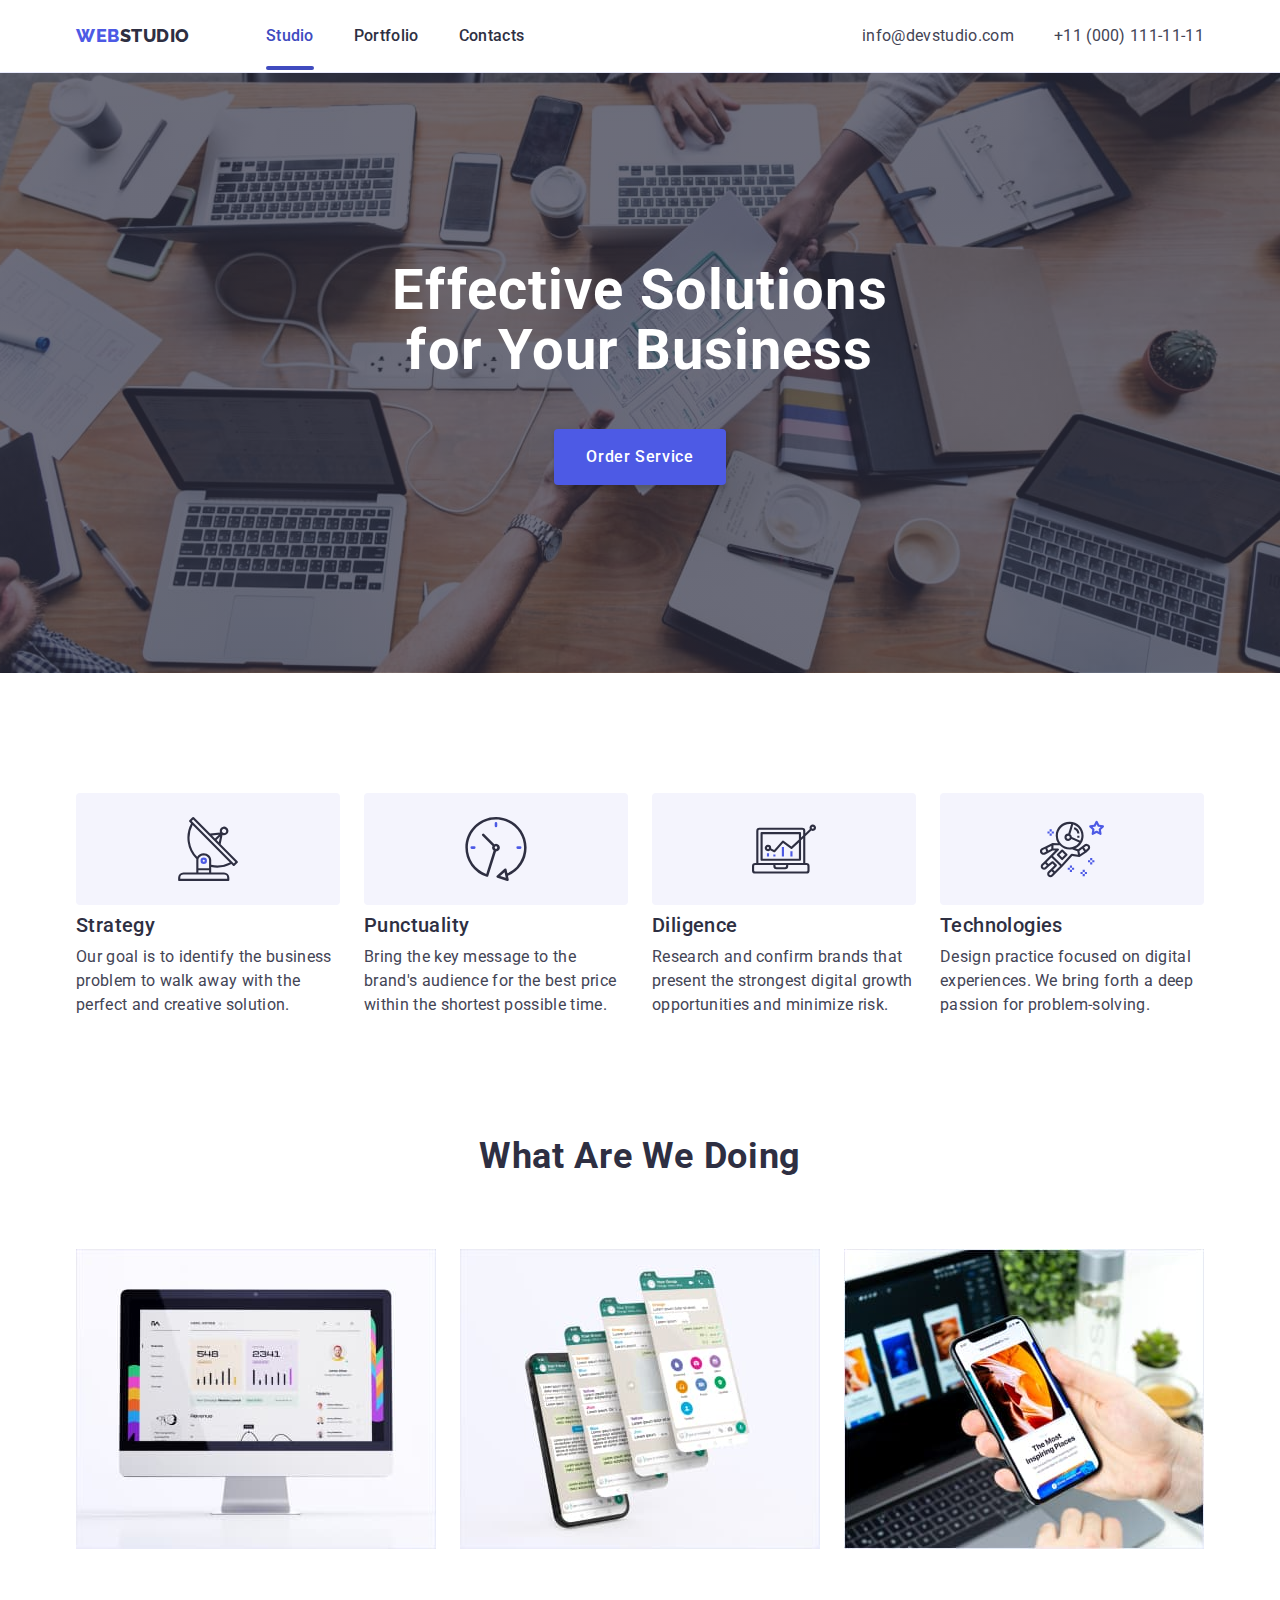
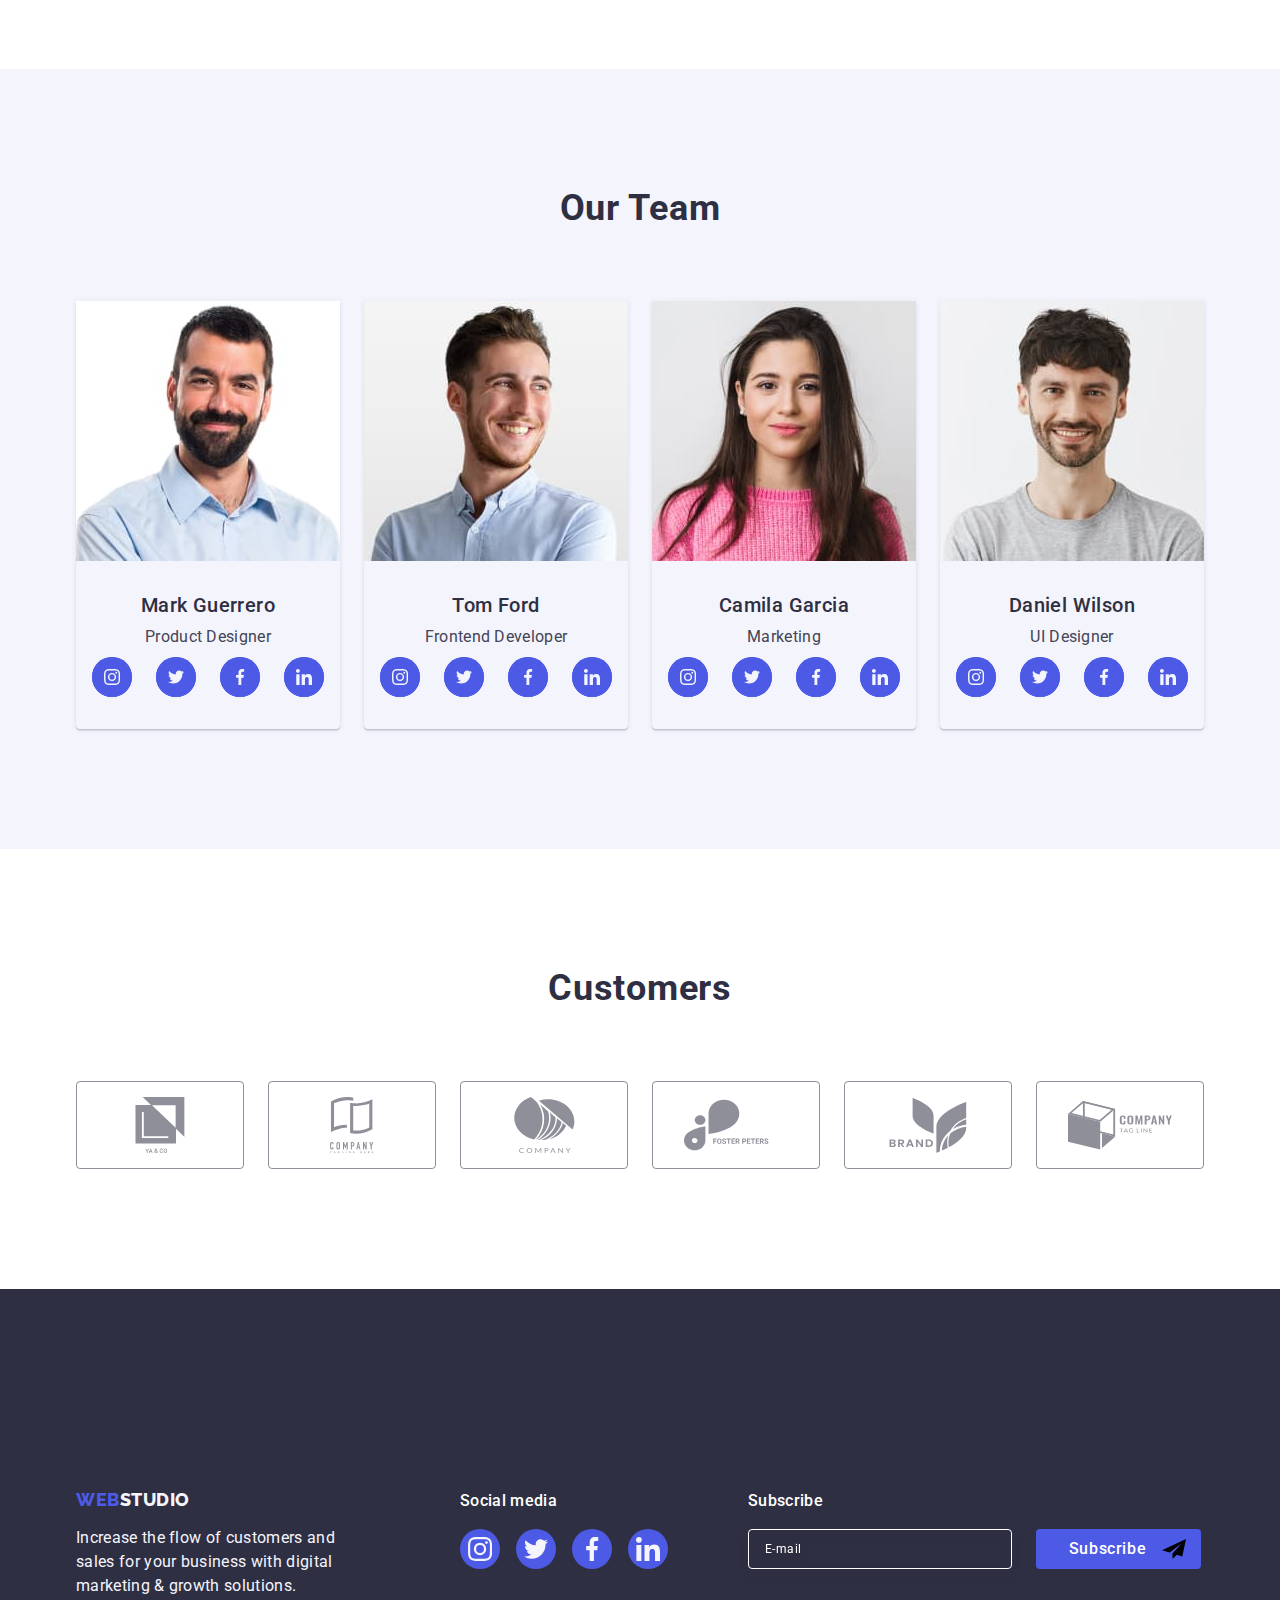
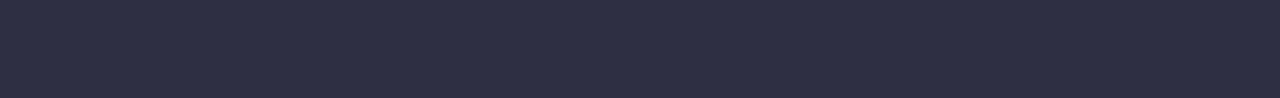
==== index.html @ 318142fa "Initial commit" ====
<!DOCTYPE html>
<html lang="en">
  <head>
    <meta charset="UTF-8" />
    <meta http-equiv="X-UA-Compatible" content="IE=edge" />
    <meta name="viewport" content="width=device-width, initial-scale=1.0" />
    <title>Webstudio</title>

    <link rel="preconnect" href="https://fonts.googleapis.com">
    <link rel="preconnect" href="https://fonts.gstatic.com" crossorigin>
    <link href="https://fonts.googleapis.com/css2?family=Raleway:wght@800&family=Roboto:wght@400;500;700;900&display=swap" rel="stylesheet">
    
    <link rel="stylesheet" href="https://cdnjs.cloudflare.com/ajax/libs/modern-normalize/2.0.0/modern-normalize.min.css">

    <link rel="stylesheet" href="./css/styles.css">
  </head>
  <body>

    <!-- header -->
    <header  class="hedear-border">
      <div class="container header-nav">

        <nav class="nav-nav" >
        <a href="./index.html" class="logo link">Web<span class="logo-blak">Studio</span></a>
        <ul class="list nav-item">
          <li class="item "><a href="./index.html" class="link-link item-after link">Studio</a></li>
          <li class="item "><a href="./portfolio.html" class="link-link  link">Portfolio</a></li>
          <li class="item "><a href="" class="link-link  link">Contacts</a></li>
        </ul>
      </nav>
   

      <address class="address ">
        <ul class="list address-item">
          <li class="item"><a href="mailto:info@devstudio.com" class="address  link">info@devstudio.com</a></li>
          <li class="item"><a href="tel:+110001111111" class="address link">+11 (000) 111-11-11</a></li>
        </ul>
      </address>

     </div>
    </header>
    <!-- main -->
    <main>

      <!-- section1 -->
      
      <section class="hero section-hero">
        <div class="container">
        <h1 class="header">Effective Solutions for Your Business</h1>

        <button type="button" class="button pointer " data-modal-open >Order Service</button>
      </div >
    </section>
      

      <!-- section2 Our operating principles -->
      
      <section class="section-principles">
        <div class="container">
       
          <h2 class="header-two" hidden>Our operating principles</h2>
        <ul class="list principles">
          <li class="item-principiles">
              <div class="principles-icon-back list principles-flex">
                <svg  width="64" height="64">
                  <use  href="./images/icons.svg#icon-antenna-1" >
                  </use>
                 </svg>
               </div>
            <h3 class="header-three header-principelis">Strategy</h3>
            <p class="text">
              Our goal is to identify the business problem to walk away with the
              perfect and creative solution.
            </p>
          </li>

          <li class="item-principiles">
            <div class="principles-icon-back list principles-flex">
              <svg  width="64" height="64">
               <use href="./images/icons.svg#icon-clock-1" >
               </use>
              </svg>
            </div>
            <h3 class="header-three header-principelis">Punctuality</h3>
            <p class="text">
              Bring the key message to the brand's audience for the best price
              within the shortest possible time.
            </p>
          </li>

          <li class="item-principiles">
            <div class="principles-icon-back list principles-flex">
              <svg  width="64" height="64">
               <use href="./images/icons.svg#icon-diagram-1" >
               </use>
              </svg>
            </div>
            <h3 class="header-three header-principelis">Diligence</h3>
            <p class="text">
              Research and confirm brands that present the strongest digital
              growth opportunities and minimize risk.
            </p>
          </li>

          <li class="item-principiles">
            <div class="principles-icon-back list principles-flex">
              <svg  width="64" height="64">
               <use href="./images/icons.svg#icon-astronaut-1" >
               </use>
              </svg>
            </div>
            <h3 class="header-three header-principelis">Technologies</h3>
            <p class="text">
              Design practice focused on digital experiences. We bring forth a
              deep passion for problem-solving.
            </p>
          </li>
        </ul> 

      </div>
      </section>

      <!-- section 3 What are we doing -->
      <section class="section-what">
      <div class="container">
        <h2 class="header-twoo header-twoo-text">What are we doing</h2>
        <ul class="list what">
          <li class="what-li">
            <img src="./images/monitor_1.jpg" alt="monitor" width="360" />
          </li>
          <li class="what-li">
            <img src="./images/pages_1.jpg" alt="phone pages" width="360" />
          </li>
          <li class="what-li">
            <img src="./images/picture_1.jpg" alt="picture on the phone" width="360" />
          </li>
        </ul>
        </div>
      </section>

      <!-- section 4 Our Team -->
      <section class="section-team">
      <div class="container">
      
        <h2 class="header-twoo header-twoo-text">Our Team</h2>
        <ul class="list team-team">
          <li class="team">
            <img src="./images/Mark_1.jpg" alt="Mark Guerrero" width="264" />

            <div class="section-four">
            <h3 class="header-three text-team-li">Mark Guerrero</h3>
            <p class="text text-team">Product Designer</p>

            <ul class="list team-flex">
              <li class="style">
                <a href="" class="team-icon-back">
                  <svg class="icon-fill" width="16" height="16">
                    <use href="./images/icons.svg#icon-instagram" >
                    </use>
                  </svg>
                </a>
              </li>
              <li class="style">
                <a href="" class="team-icon-back">
                  <svg class="icon-fill" width="16" height="16">
                    <use href="./images/icons.svg#icon-twitter" >
                    </use>
                  </svg>
                </a>
              </li>
              <li class="style">
                <a href="" class="team-icon-back">
                  <svg class="icon-fill" width="16" height="16">
                    <use href="./images/icons.svg#icon-facebook" >
                    </use>
                  </svg>
                </a>
              </li>
              <li class="style">
                <a href="" class="team-icon-back" >
                  <svg class="icon-fill" width="16" height="16">
                    <use href="./images/icons.svg#icon-linkedin" >
                    </use>
                  </svg>
                </a>
              </li>
            </ul>
            </div>
          </li>

          <li class="team">
            <img src="./images/Tom_1.jpg" alt="Tom Ford" width="264" />

           <div class="section-four">
            <h3 class="header-three text-team-li">Tom Ford</h3>
            <p class="text text-team">Frontend Developer</p>

            <ul class="list team-flex">
              <li class="style">
                <a href="" class="team-icon-back">
                  <svg class="icon-fill" width="16" height="16">
                    <use href="./images/icons.svg#icon-instagram" >
                    </use>
                  </svg>
                </a>
              </li>
              <li class="style">
                <a href="" class="team-icon-back">
                  <svg class="icon-fill" width="16" height="16">
                    <use href="./images/icons.svg#icon-twitter" >
                    </use>
                  </svg>
                </a>
              </li>
              <li class="style">
                <a href="" class="team-icon-back">
                  <svg class="icon-fill" width="16" height="16">
                    <use href="./images/icons.svg#icon-facebook" >
                    </use>
                  </svg>
                </a>
              </li>
              <li class="style">
                <a href="" class="team-icon-back">
                  <svg class="icon-fill" width="16" height="16">
                    <use href="./images/icons.svg#icon-linkedin" >
                    </use>
                  </svg>
                </a>
              </li>
            </ul>
            </div>
          </li>

          <li class="team">
            <img src="./images/Camila_1.jpg" alt="Camila Garcia" width="264" />

            <div class="section-four">
            <h3 class="header-three text-team-li">Camila Garcia</h3>
            <p class="text text-team">Marketing</p>
        
            <ul class="list team-flex">
              <li class="style">
                <a href="" class="team-icon-back">
                  <svg class="icon-fill" width="16" height="16">
                    <use href="./images/icons.svg#icon-instagram" >
                    </use>
                  </svg>
                </a>
              </li>
              <li class="style">
                <a href="" class="team-icon-back">
                  <svg class="icon-fill" width="16" height="16">
                    <use href="./images/icons.svg#icon-twitter" >
                    </use>
                  </svg>
                </a>
              </li>
              <li class="style">
                <a href="" class="team-icon-back">
                  <svg class="icon-fill" width="16" height="16">
                    <use href="./images/icons.svg#icon-facebook" >
                    </use>
                  </svg>
                </a>
              </li>
              <li class="style">
                <a href="" class="team-icon-back">
                  <svg class="icon-fill" width="16" height="16">
                    <use href="./images/icons.svg#icon-linkedin" >
                    </use>
                  </svg>
                </a>
              </li>
            </ul>
          </div>
          </li>

          <li class="team">
            <img src="./images/Daniel_1.jpg" alt="Daniel Wilson" width="264" />

            <div class="section-four">
            <h3 class="header-three text-team-li">Daniel Wilson</h3>
            <p class="text text-team">UI Designer</p>

            <ul class="list team-flex">
              <li class="style">
                <a href="" class="team-icon-back">
                  <svg class="icon-fill" width="16" height="16">
                    <use href="./images/icons.svg#icon-instagram" >
                    </use>
                  </svg>
                </a>
              </li>
              <li class="style">
                <a href="" class="team-icon-back">
                  <svg class="icon-fill" width="16" height="16">
                    <use href="./images/icons.svg#icon-twitter" >
                    </use>
                  </svg>
                </a>
              </li>
              <li class="style">
                <a href="" class="team-icon-back">
                  <svg class="icon-fill" width="16" height="16">
                    <use href="./images/icons.svg#icon-facebook" >
                    </use>
                  </svg>
                </a>
              </li>
              <li class="style">
                <a href="" class="team-icon-back">
                  <svg class="icon-fill" width="16" height="16">
                    <use href="./images/icons.svg#icon-linkedin" >
                    </use>
                  </svg>
                </a>
              </li>
            </ul>
          </div>
        </li>
      </ul>
      </div>
    </section>
    
    
    <!-- section 5 -->
    
    <section class="section-customer">
      <div class="container">
        <h2 class="text-customer">Customers</h2>
        <ul class="list customer-flex">
          <li class="customer-icon">
            <a href="" class="customer-flex-icon">
            <svg  class="icon-hover" width="104" height="56" >
              <use  href="./images/icons.svg#icon-group" >
              </use>
            </svg>
          </a>
          </li>
          <li class="customer-icon">
            <a href="" class="customer-flex-icon">
            <svg class="icon-hover" width="104" height="56" >
              <use href="./images/icons.svg#icon-group-1" >
              </use>
            </svg>
          </a>
          </li>
          <li class="customer-icon">
            <a href="" class="customer-flex-icon">
            <svg class="icon-hover" width="104" height="56">
              <use href="./images/icons.svg#icon-group-2" >
              </use>
            </svg>
          </a>
          </li>
          <li class="customer-icon">
            <a href="" class="customer-flex-icon">
            <svg class="icon-hover" width="104" height="56">
              <use  href="./images/icons.svg#icon-group-3" >
              </use>
            </svg>
          </a>
          </li>
          <li class="customer-icon">
            <a href="" class="customer-flex-icon">
            <svg class="icon-hover" width="104" height="56">
              <use href="./images/icons.svg#icon-group-4" >
              </use>
            </svg>
          </a>
          </li>
          <li class="customer-icon">
            <a href="" class="customer-flex-icon">
            <svg class="icon-hover" width="104" height="56">
              <use href="./images/icons.svg#icon-group-5" >
              </use>
            </svg>
          </a>
          </li>
        </ul>


      </div>

    </section>
    </main>


    <!-- footer -->
    
    <footer class="footer">
   <div class="container footer-flex-main"> 
    
    <div class="media-second">
      <a href="./index.html" class="logo link logo-item">Web<span class="logo-footer">Studio</span></a>

      <p class="text-footer">
        Increase the flow of customers and sales for your business with digital
        marketing & growth solutions.
      </p>
    </div>
    <div >
      <p class="media" >Social media</p>

      <ul class="list footer-flex-second">
        
        <li class="footer-icon-back-li">
          <a href="" class="footer-icon-back ">
            <svg class="footer-icon-hover" width="24" height="24">
              <use href="./images/icons.svg#icon-instagram" >
              </use>
            </svg>
          </a>
        </li>
        <li class="footer-icon-back-li">
          <a href="" class="footer-icon-back ">
            <svg class="footer-icon-hover" width="24" height="24">
              <use href="./images/icons.svg#icon-twitter" >
              </use>
            </svg>
          </a>
        </li>
        <li class="footer-icon-back-li">
          <a href="" class="footer-icon-back ">
            <svg class="footer-icon-hover" width="24" height="24">
              <use href="./images/icons.svg#icon-facebook" >
              </use>
            </svg>
          </a>
        </li>
        <li class="footer-icon-back-li">
          <a href="" class="footer-icon-back ">
            <svg class="footer-icon-hover" width="24" height="24">
              <use href="./images/icons.svg#icon-linkedin" >
              </use>
            </svg>
          </a>
        </li>
       </ul>
    </div>

    <div class="form-subscribe">
      <p class="label-subscribe">Subscribe</p>

     <form class="form-footer">
      
        <label  class="label-footer">
         <input type="email" name="email" class="input-subscribe" placeholder="E-mail"> 
        </label>

       <button type="submit" class="button-subscribe"
       
       >Subscribe 
       <svg class="svg-subscribe" width="24" height="24">
        <use href="./images/icons.svg#icon-Frame"></use>
      </svg>
        
    </button>
        
    </form> 
    </div>

  </div>
    </footer>

    <div class="backdrop is-hidden" data-modal>
      <div class="modal">
        <button type="button" class="button-modal" data-modal-close>
          <svg class="svg-modal" width="8" height="8">
            <use href="./images/icons.svg#icon-close-black"></use>
          </svg>
        </button>

        <p class="modal-title">Leave your contacts and we will call you back</p>

        <form>

          <div class="modal-form">
           <label for="user-name" class="label">Name</label>
             <div class="input-svg">
               <input type="text" id="user-name" name="user-name" class="modal-iput-text"> 
               <svg class="svg-form" width="18" height="24" >
                 <use href="./images/icons.svg#icon-person-black"> </use>
               </svg>  
             </div>
          </div>

          <div class="modal-form">
           <label for="tel" class="label">Phone</label>
             <div class="input-svg">
               <input type="tel" id="tel" name="tel" class="modal-iput-text"> 
              <svg class="svg-form" width="18" height="24">
                 <use href="./images/icons.svg#icon-phone-black"> </use>
              </svg>
             </div>
          </div>
          
          <div class="modal-form">
            <label for="email" class="label">Email</label>
            <div class="input-svg">
              <input type="email" id="email" name="email" class="modal-iput-text"> 
              <svg class="svg-form" width="18" height="24">
                <use href="./images/icons.svg#icon-email-black"> </use>
              </svg> 
            </div>
          </div>
         
          <div class="modal-form-comment">
           <label for="user-comment" class="label">Comment</label>
           <textarea id="user-comment" name="user-comment" placeholder="Text input" class="modal-textarea"></textarea> 
          </div>

          <div class="modal-form-checkbox">
            <input type="checkbox" name="user-privacy" id="user-privacy" class="check visually-hidden" value="true" > 
            <label for="user-privacy" class="label-checkbox">
                <span class="sp-check">
                   <svg  width="10" height="8">
                     <use href="./images/icons.svg#icon-Vector-1"></use>
                  </svg>
                </span>
              I accept the terms and conditions of the <a class="privacy" href="">Privacy Policy</a>
            </label>
            </div>
  
              <button type="submit" class="form-button-sand">Send</button>
          

        </form>
      </div>

    </div>
    <script src="./js/modal.js"></script>
  </body>
</html>
---- css/styles.css ----
* {
    box-sizing: border-box;
}


:root { --address-color: #434455; 
    --background-main: #FFFFFF;
    --logo-color:#2E2F42;
    --link-color:#4D5AE5;
    --hover-color:#404BBF;
    --background-section: #F4F4FD;
    --border-color: #E7E9FC;
    --backgraund-icon: #8e8f99;
    --modal: #FCFCFC;

}

p,h1,h2,h3,h4,h5,h6,ul,ol {
    margin: 0;
    padding: 0;
}

img {
    display: block;
}

body {
   font-family: "Roboto", sans-serif;
   color: var(--address-color);
   background: var(--background-main);

}

.container {
width: 1158px;
padding: 0 15px;
margin: 0 auto;
}

/* header */

.hedear-border {
    border-bottom: 1px solid #E7E9FC;
    padding-top:  24px;
    padding-bottom: 24px;
    box-shadow: 0px 2px 1px rgba(46, 47, 66, 0.08), 0px 1px 1px rgba(46, 47, 66, 0.16), 0px 1px 6px rgba(46, 47, 66, 0.08);
}

.logo-blak {
font-family: "Raleway", sans-serif;
font-style: normal;
font-weight: 800;
font-size: 18px;
line-height: 1.17;

/* display: flex; align-items: center;*/

letter-spacing: 0.03em;
text-transform: uppercase;

color: var(--logo-color);

text-decoration: none;

}

.logo {
font-family: "Raleway", sans-serif;
font-style: normal;
font-weight: 800;
font-size: 18px;
line-height: 1.17;

margin-right: 76px;

/* display: flex; 
align-items: center;*/

letter-spacing: 0.03em;
text-transform: uppercase;

color: var(--link-color);
}

.link {text-decoration: none;

}

.list {
    list-style: none;
}

.nav-nav {
    display: flex;
    align-items: center;
}

.nav-item {
    display: flex;
}

.nav-item .item {
    margin-right: 40px;
}

.nav-item .item:last-child {
margin-right: 0;
    }

.link-link {
padding: 24px 0;

    font-weight: 500;
    font-size: 16px;
    line-height: 1.5;
  
    letter-spacing: 0.02em;
      
    color: var(--logo-color);
 
    transition-property: color;
    transition-duration: 250ms;
    transition-timing-function: cubic-bezier(0.4, 0, 0.2, 1);
}
 
.link-link:hover,
.link-link:focus {
    color:var(--hover-color);}

.item-after {
    position: relative;
    color: #404bbf;
}


 .item-after::after {
    position: absolute;
    left: 0;
    bottom: -1px;
    
    display: block;
    margin-top: 20px;
    content: "";
    width: 100%;
    height: 4px;
    background-color: var(--hover-color);
    border-radius: 2px;

    /* opacity: 0; */
}  

 /* .item-after: {
    position: relative;  
    display: block;
   
 }
.item-after::after {
    
     position:absolute;
    left: 0;
    bottom: 0;

    display: block;
    content: "";
    width: 100%;
    height: 4px;
    background-color: var(--hover-color);

    opacity: 0; 

    transition-property: opacity;
    transition-duration: 250ms;
    transition-timing-function: cubic-bezier(0.4, 0, 0.2, 1); 
}  */

 /* .item-after:hover::after {
    opacity: 1;
}  */

.address-item {
    display: flex;
    gap: 40px;
}

/* .address-item .item+.item {
    margin-left: 40px;
} */

.header-nav {
    display: flex;
    align-items: center;
     /* padding-top: 24px;  */
     /* padding-bottom: 24px; */
    
}
.address {
margin-left: auto;
/* padding-top: 24px; 
padding-bottom: 24px; */

font-family: "Roboto", sans-serif;
font-style: normal;
font-weight: 400;
font-size: 16px;
line-height: 1.5;

letter-spacing: 0.02em;

color:  var(--address-color);

transition-property: color;
transition-duration: 250ms;
transition-timing-function: cubic-bezier(0.4, 0, 0.2, 1);

}

.address:hover,
.address:focus {
color:var(--hover-color);
}

/* main */

/* section1 */
.header {
    font-weight: 700;
    font-size: 56px;
    line-height: 1.07;
    
    text-align: center;
    letter-spacing: 0.02em;
    
    text-align: center;

    color: var(--background-main);

    max-width: 496px;

    margin: 0 auto;
    
    margin-bottom: 48px;
}

.section-hero {
    background-size: cover;

    padding-top: 188px;
    padding-bottom: 188px;
}

.hero {
/* background: var(--logo-color); */
          
    background-color: #2E2F42;
    background-image: linear-gradient(rgba(46, 47, 66, 0.7), rgba(46, 47, 66, 0.7)),  
                      url(../images/office_1.jpg);
    background-repeat: no-repeat;
    background-position: center;
    background-size: cover;
    max-width: 1440px;

text-align: center;
}



.button {
    min-width: 169px;
    padding: 16px 32px;
    height: 56px;

background: var(--link-color);
box-shadow: 0px 4px 4px rgba(0, 0, 0, 0.15);

border-radius: 4px;
font-family: "Roboto", sans-serif;
font-style: normal;
font-weight: 500;
font-size: 16px;
line-height: 1.5;

letter-spacing: 0.04em;

text-align: center;
border: none;
color: var(--background-main);

transition: background-color 250ms cubic-bezier(0.4, 0, 0.2, 1);

/* transition-property: background, box-shadow, color;
transition-duration: 250ms;
transition-timing-function: cubic-bezier(0.4, 0, 0.2, 1); */

}

.button:hover,
.button:focus {
background: var(--hover-color);
box-shadow: 0px 4px 4px rgba(0, 0, 0, 0.15);
border-radius: 4px;

color: var(--background-main);
}
/* section2 */

.section-principles {
    padding-top: 120px;
    padding-bottom: 120px;
}
 
.principles-flex {
    display: flex;
    gap: 24px;
    align-items: center;
    justify-content: center;
}

.principles-icon-back {
   
width: 264px;
height: 112px;

background: var(--background-section);
border-radius: 4px;

margin-bottom: 8px;

}

.principles {
    display: flex;
}

.item-principiles {
 width: 264px;
  margin-right: 24px;
}

.item-principiles:last-child {
    margin-right: 0;
}

.header-principelis {
    display: block;
    margin-bottom: 8px;
}

.header-three {
font-weight: 500;
font-size: 20px;
line-height: 1.2;

letter-spacing: 0.02em;

color: var(--logo-color);

}

.team {
    background-color: var(--background-main) 
    
    
    box-shadow: 0px 1px 6px rgba(46, 47, 66, 0.08), 0px 1px 1px rgba(46, 47, 66, 0.16), 0px 2px 1px rgba(46, 47, 66, 0.08);
    
    
    /* box-shadow: 0px 2px 1px 0px rgba(46, 47, 66, 0.08),

     0px 1px 1px 0px rgba(46, 47, 66, 0.16),

     0px 1px 6px 0px rgba(46, 47, 66, 0.08); */
}

.text {
    font-weight: 400;
    font-size: 16px;
    line-height: 1.5;
  
    letter-spacing: 0.02em;
   
    color: var(--address-color);
}

/* section 3 */

.section-what {
    padding-bottom: 120px;
}

.header-twoo {
font-weight: 700;
font-size: 36px;
line-height: 1.11;

text-align: center;
letter-spacing: 0.02em;
text-transform: capitalize;

color: var(--logo-color);

margin-left: 0 auto;
}

.header-twoo-text {
    margin-bottom: 72px
}

.what {
    display: flex; 
}

.what-li {
    margin-right: 24px;
    width: calc((100% - 48px)/3);
}


.what-li:last-child {
    margin-right: 0;
}

/* section4 */

.section-team {
background-color: var(--background-section);
padding-top: 120px;
padding-bottom: 120px;
}

.team-team {
    display: flex;
    flex-grow: 1;
    gap: 24px;
    /* width: calc((100% - 72px)/4); */
}

.team {
    border-radius: 0px 0px 4px 4px; 
    box-shadow: 0px 1px 6px rgba(46, 47, 66, 0.08), 0px 1px 1px rgba(46, 47, 66, 0.16), 0px 2px 1px rgba(46, 47, 66, 0.08);

}

.section-four {
    padding: 32px 16px 
}

.text-team-li {
    
    text-align: center;
    margin-bottom: 8px;
}

.text-team {
    
    text-align: center;
}


.team-flex {
     display: flex; 
     justify-content: center;
    margin-top: 8px;
    gap: 24px;
}

.team-icon-back, .style {
    width: 40px;
    height: 40px;  
    background-color: var(--link-color);
    border-radius: 50%;
    display: flex;
    align-items: center;
    justify-content: center;

    transition-property: background-color;
    transition-duration: 250ms;
    transition-timing-function: cubic-bezier(0.4, 0, 0.2, 1);
}

.icon-fill {
    fill: var(--background-section) ;
}
.team-icon-back:hover,
 .team-icon-back:focus {
    background-color: #404BBF;
}

/* section 5 */
.section-customer {
    padding-top: 120px;
    padding-bottom: 120px;
}


.text-customer {
 
font-family: 'Roboto';
font-style: normal;
font-weight: 700;
font-size: 36px;
line-height: 1.11;


text-align: center;
letter-spacing: 0.02em;
text-transform: capitalize;

color: var(--logo-color);

margin-bottom: 72px;

}

.customer-flex {
    display: flex;
    gap: 24px;
}


.customer-icon

.customer-flex-icon {
    height: 88px;
    width: 168px;
    border-radius: 4px;
        
    color: var(--backgraund-icon); 
    display: flex;
    align-items: center;
    justify-content: center;
    border: 1px solid #8e8f99;
    
    transition-property: color, border-color;
    transition-duration: 250ms;
    transition-timing-function: cubic-bezier(0.4, 0, 0.2, 1);
    
}

.customer-flex-icon:hover {
    border-color: #404bbf;
    color: #404bbf;
}

.customer-flex-icon:focus {
    border: 1px solid #404BBF;
    color: #404bbf;

}
.icon-hover {
    fill: currentColor;
    /* fill: #8e8f99; */

    transition-property: color, fill;
    transition-duration: 250ms;
    transition-timing-function: cubic-bezier(0.4, 0, 0.2, 1);
}

.icon-hover:hover {
    color: #404bbf;
}

.customer-flex-icon:hover .icon-hover {
    fill: #404BBF;
}  

 /* .customer-icon:hover .icon-hover {
    fill: #404BBF;
}   */




/* footer */

.footer {
background: var(--logo-color);
padding-top: 100px;
padding-bottom: 100px;
}

.logo-item {
    display: inline-block;
    margin-bottom: 16px;
}
.logo-footer {
font-family: "Raleway", sans-serif;
font-style: normal;
font-weight: 800;
font-size: 18px;
line-height: 1.17;


letter-spacing: 0.03em;
text-transform: uppercase;

color: var(--background-section);

text-decoration: none;

}

.text-footer {

width: 264px;

font-weight: 400;
font-size: 16px;
line-height:1.5;

letter-spacing: 0.02em;

color: var(--background-section);  
}

.media {
color: var(--background-main);
font-family: 'Roboto';
font-style: normal;
font-weight: 500;
font-size: 16px;
line-height: 1.5;
letter-spacing: 0.02em;

margin-bottom: 16px; 

}
.media-second {
    margin-right: 120px;
}

.footer-flex-main {
    display: flex;
    align-items: baseline;
}

.footer-flex-second {
    display: flex;
    gap: 16px;
}

.footer-icon-back {
    width: 40px;
    height: 40px;  
    background-color: var(--link-color);
    border-radius: 50%;
    display: flex;
    align-items: center;
    justify-content: center;

    transition-property: background-color;
    transition-duration: 250ms;
    transition-timing-function: cubic-bezier(0.4, 0, 0.2, 1);
}

.footer-icon-back:hover {
    background-color: #31D0AA;
} 
.footer-icon-back:focus {
    background-color: #31D0AA;
} 
.footer-icon-hover {
    fill: var(--background-section);
}

.form-subscribe {
   
    margin-top: 100px;
    margin-left: 80px;
    gap: 24px;
}

.form-footer {
    display: flex;
    justify-content: center;
    align-items: center;
    gap: 24px;
   
    
}

.label-subscribe {
margin-bottom: 16px; 
   
font-weight: 500;
font-size: 16px;
line-height: 1.5;

letter-spacing: 0.02em;

color: var(--background-main);
}

.input-subscribe {
    padding-left: 16px; 
    width: 264px;
    height: 40px;

    font-size: 12px;
    line-height: 1.5;
    letter-spacing: 0.04em; 
    color: #ffffff;
    
    border: 1px solid #FFFFFF;

filter: drop-shadow(0px 4px 4px rgba(0, 0, 0, 0.15));
border-radius: 4px;
background: transparent;

}

.input-subscribe::placeholder {
font-family: 'Roboto';
font-style: normal;
font-weight: 400;
font-size: 12px;
line-height: 2.0;

letter-spacing: 0.04em;

color: var(--background-main);
}



.button-subscribe {
min-width: 165px; 
height: 40px;

padding-left: 24px;

font-weight: 500;
font-size: 16px;
line-height: 1.5;

display: flex;
justify-content: center;
align-items: center;
text-align: center;
letter-spacing: 0.04em;

color: #FFFFFF;

background: #4D5AE5;
border-radius: 4px;

cursor: pointer;
border: none; 
}

.svg-subscribe {
   
    margin-left: 16px;

    transition: fill;
    transition-duration: 250ms;
    transition-timing-function: cubic-bezier(0.4, 0, 0.2, 1);
}

.button-subscribe:focus > .svg-subscribe {
  fill: #FFFFFF;  
}

/* portfolio */

.section-portfolio {
   padding-top:  96px;
   padding-bottom:  120px;

}

.btn-li {
    display: flex;
    justify-content: center;
    gap: 24px;
    margin-bottom: 72px;
}

.btn-transition {
  transition:  color 250ms cubic-bezier(0.4, 0, 0.2, 1), background-color 250ms cubic-bezier(0.4, 0, 0.2, 1), border-color 250ms cubic-bezier(0.4, 0, 0.2, 1), box-shadow 250ms cubic-bezier(0.4, 0, 0.2, 1); 
}

.btn-portfolio {
width: 126px;
padding: 12px 24px;

font-family: "Roboto", sans-serif;
font-style: normal;
font-weight: 500;
font-size: 16px;
line-height: 1.5;


text-align: center;
letter-spacing: 0.04em;

color: var(--link-color);

flex: none;
order: 0;
flex-grow: 0;

background: var(--background-section);

border: 1px solid var(--border-color);
border-radius: 4px;

transition: color 250ms cubic-bezier(0.4, 0, 0.2, 1), background-color 250ms cubic-bezier(0.4, 0, 0.2, 1), border-color 250ms cubic-bezier(0.4, 0, 0.2, 1), 
box-shadow 250ms cubic-bezier(0.4, 0, 0.2, 1);

/* transition-property: background, box-shadow, color;
transition-duration: 250ms;
transition-timing-function: cubic-bezier(0.4, 0, 0.2, 1); */

}

.pointer {
    cursor: pointer;
}

.btn-portfolio:hover,
.btn-portfolio:focus {
    background: var(--hover-color);
    box-shadow: 0px 3px 1px rgba(0, 0, 0, 0.1), 0px 2px 1px rgba(0, 0, 0, 0.08), 0px 2px 2px rgba(0, 0, 0, 0.12);
    border-radius: 4px;
    border: 1px solid transparent;
    color: var(--background-main);
}

.flex-container-li {
    display: flex;
    flex-wrap: wrap;
}

.flex-element {
    width: 360px;
    margin-right: 24px;
    margin-bottom: 48px;
    border: 1px solid #E7E9FC
}

.main-hover {
    display: block;
    transition-property: box-shadow;
    transition-duration: 250ms;
    transition-timing-function: cubic-bezier(0.4, 0, 0.2, 1);
}

.main-hover:hover,
.main-hover:focus {
    box-shadow:  0px 1px 6px rgba(46, 47, 66, 0.08), 0px 1px 1px rgba(46, 47, 66, 0.16), 0px 2px 1px rgba(46, 47, 66, 0.08);
    
    border: 1px solid #F4F4FD;
    
}


.flex-container-li .flex-element:nth-child(3n) {
    margin-right: 0;
}

.flex-container-li .flex-element:nth-last-child(-n+3) {
    margin-bottom: 0;
}

.main-overlay {
position: relative;
overflow: hidden;
}

.overlay {
position: absolute;
top: 0;
left: 0;
width: 100%;
height: 100%;
padding: 40px 32px; 
background-color: var(--link-color);

transform: translateY(100%);
transition-property: transform;
transition-duration: 250ms;
transition-timing-function: cubic-bezier(0.4, 0, 0.2, 1);
}

.main-hover:hover .overlay {
transform: translate(0);
}

.main-hover:focus .overlay {
    transform: translate(0);
    }
.overlay-text {

font-family: 'Roboto', sans-serif;
font-style: normal;
font-weight: 400;
font-size: 16px;
line-height: 1.5;

letter-spacing: 0.02em;

color: var(--background-section);

}

/* modal */
.backdrop {
    position: fixed;
    width: 100%;
    height: 100%;

    background-color: rgba(46, 47, 66, 0.4);
    top: 0;

    transition: opacity 250ms cubic-bezier(0.4, 0, 0.2, 1), 
    visibility 250ms cubic-bezier(0.4, 0, 0.2, 1);
    
}

.modal {
    position: absolute;

    top: 50%;
    left: 50%;

    transform: translate(-50%, -50%) scale(1);
    transition: transform;
    transition-duration: 250ms;
    transition-timing-function: cubic-bezier(0.4, 0, 0.2, 1);

    width: 408px;
    min-height: 584px;
    background-color: var(--modal);
    box-shadow: 0px 1px 1px rgba(0, 0, 0, 0.14),
    0px 1px 3px rgba(0, 0, 0, 0.12),  
    0px 2px 1px rgba(0, 0, 0, 0.2);
    border-radius: 4px; 

    padding: 72px 24px 24px 24px;
}

.backdrop.is-hidden .modal {
    transform: translate(-50%, -50%) scale(0);
}

.button-modal {
    position: absolute;
    top: 24px;
    right: 24px;
    width: 24px;
    height: 24px;
    border-radius: 50%;
    background-color: var(--border-color);

    display: flex;
    align-items: center;
    justify-content: center;

    border: 1px solid rgba(0, 0, 0, 0.1); 
    padding: 0;
    cursor: pointer;
    transition: background-color 250ms cubic-bezier(0.4, 0, 0.2, 1), 
    border 250ms cubic-bezier(0.4, 0, 0.2, 1);

    /* transition-property: background-color;
    transition-duration: 250ms;
    transition-timing-function: cubic-bezier(0.4, 0, 0.2, 1); */
}

.button-modal:hover,
.button-modal:focus {
    border: none;
    background-color: var(--hover-color);
}

.is-hidden {
    visibility: hidden ;
    opacity: 0;
    pointer-events: none;
}

.svg-modal {
    transition: fill 250ms cubic-bezier(0.4, 0, 0.2, 1); 
}

.button-modal:hover .svg-modal {
    fill: #ffffff;
}

.button-modal:focus .svg-modal {
    fill: #ffffff;
}

/* form-modal */
.modal-title {
font-family: 'Roboto', sans-serif;
font-style: normal;
font-weight: 500;
font-size: 16px;
line-height: 1.5;

text-align: center;
letter-spacing: 0.02em;

color: var(--logo-color);

margin-bottom: 16px;
}

.modal-form {
margin-bottom: 8px;
}

.modal-form-comment {
    margin-bottom: 16px;
}

.label {
display: block;
margin-bottom: 4px; 
font-family: 'Roboto', sans-serif;
font-style: normal;
font-weight: 400;
font-size: 12px;
line-height: 1.17;
letter-spacing: 0.04em;

color: var(--backgraund-icon);
}

 .input-svg {
    position: relative;
}

.svg-form {
    position: absolute;
top: 50%;
left: 16px;
transform: translateY(-50%);

transition: fill;
transition-duration: 250ms;
transition-timing-function: cubic-bezier(0.4, 0, 0.2, 1);
} 

.input-svg:focus-within .svg-form {
    fill: var(--link-color);
}

.input-svg:focus-within .modal-iput-text  {
    border-color: rgba(77, 90, 229, 1);
}

.modal-iput-text {
    width: 100%;
    height: 40px;

    border: 1px solid rgba(46, 47, 66, 0.4);
    border-radius: 4px;
    background-color: transparent;
    padding-left: 38px;

    transition: border-color;
    transition-duration: 250ms;
    transition-timing-function: cubic-bezier(0.4, 0, 0.2, 1);

    outline: transparent;
}

.modal-textarea {
width: 100%;
height: 120px;
padding: 8px 16px; 

resize: none;

font-size: 12px; 
line-height: 1.17;
letter-spacing: 0.04em;
color: rgba(46, 47, 66, 0.4); 
background-color: transparent; 

border: 1px solid rgba(46, 47, 66, 0.4);
border-radius: 4px;

transition: border-color;
transition-duration: 250ms;
transition-timing-function: cubic-bezier(0.4, 0, 0.2, 1);

outline: transparent;
}

 .modal-textarea:focus
 {
    border-color: rgba(77, 90, 229, 1);
}

.modal-textarea::placeholder {

font-size: 12px;
line-height: 1.17;
letter-spacing: 0.04em;

color: rgba(46, 47, 66, 0.4);

transition: color;
transition-duration: 250ms;
transition-timing-function: cubic-bezier(0.4, 0, 0.2, 1);

}

.modal-textarea:focus::placeholder {
    color:  rgba(77, 90, 229, 1);
}

 .modal-form-checkbox {
    display: flex;
    align-items: center;
    position: relative;
    margin-top: 16px;
    margin-bottom: 24px;
} 

.visually-hidden {
    position: absolute;
    width: 1px;
    height: 1px;
    margin: -1px;
    border: 0;
    padding: 0;
    white-space: nowrap;
    clip-path: inset(100%);
    clip: rect(0 0 0 0);
    overflow: hidden;
  } 

  
  .label-checkbox
 {
font-weight: 400;
font-size: 12px;
line-height: 1.17;

letter-spacing: 0.04em;

color: #8E8F99;
}

 .sp-check {
   
    margin-right: 8px;
    width: 16px;
    height: 16px;
    border: 1px solid rgba(46, 47, 66, 0.4);
    border-radius: 2px;

    fill: transparent;

    transition: background-color 250ms cubic-bezier(0.4, 0, 0.2, 1), border 250ms cubic-bezier(0.4, 0, 0.2, 1), fill 250ms cubic-bezier(0.4, 0, 0.2, 1);
  
    display: inline-flex;
    align-items: center;
    justify-content: center;  
} 

.privacy {
   
font-weight: 400;
font-size: 12px;
line-height: 1.33;

letter-spacing: 0.04em;
text-decoration-line: underline;

color: var(--link-color);
}

.check:checked + .label-checkbox .sp-check {
background: #404BBF;
border:  #404BBF;
fill:#F4F4FD;

}


.container-btn {
    display: flex;
    justify-content: center;
}

.form-button-sand {
    display: block; 
    margin: 0 auto;
    min-width: 169px;
    height: 56px;
    padding: 16px 32px;

font-weight: 500;
font-size: 16px;
line-height: 1.5;

text-align: center;
letter-spacing: 0.04em;

color: var(--background-main);

background: var(--link-color);
box-shadow: 0px 4px 4px rgba(0, 0, 0, 0.15);
border-radius: 4px;
border: none; 
cursor: pointer;
transition: background-color 250ms cubic-bezier(0.4, 0, 0.2, 1);

}

.form-button-sand:focus {
    background-color:#404BBF;
}

.item-style {
   padding: 32px 16px;
   border: 1px solid #E7E9FC;
   border-top: none; 
} 

.text-portfolio {
    margin-bottom: 8px;
    /* padding-left: 16px;
    margin-top: 32px; */
}

.text-portfolio-li {
    /* padding-left: 16px;
    margin-top: 8px;
    margin-bottom: 32px;
} */
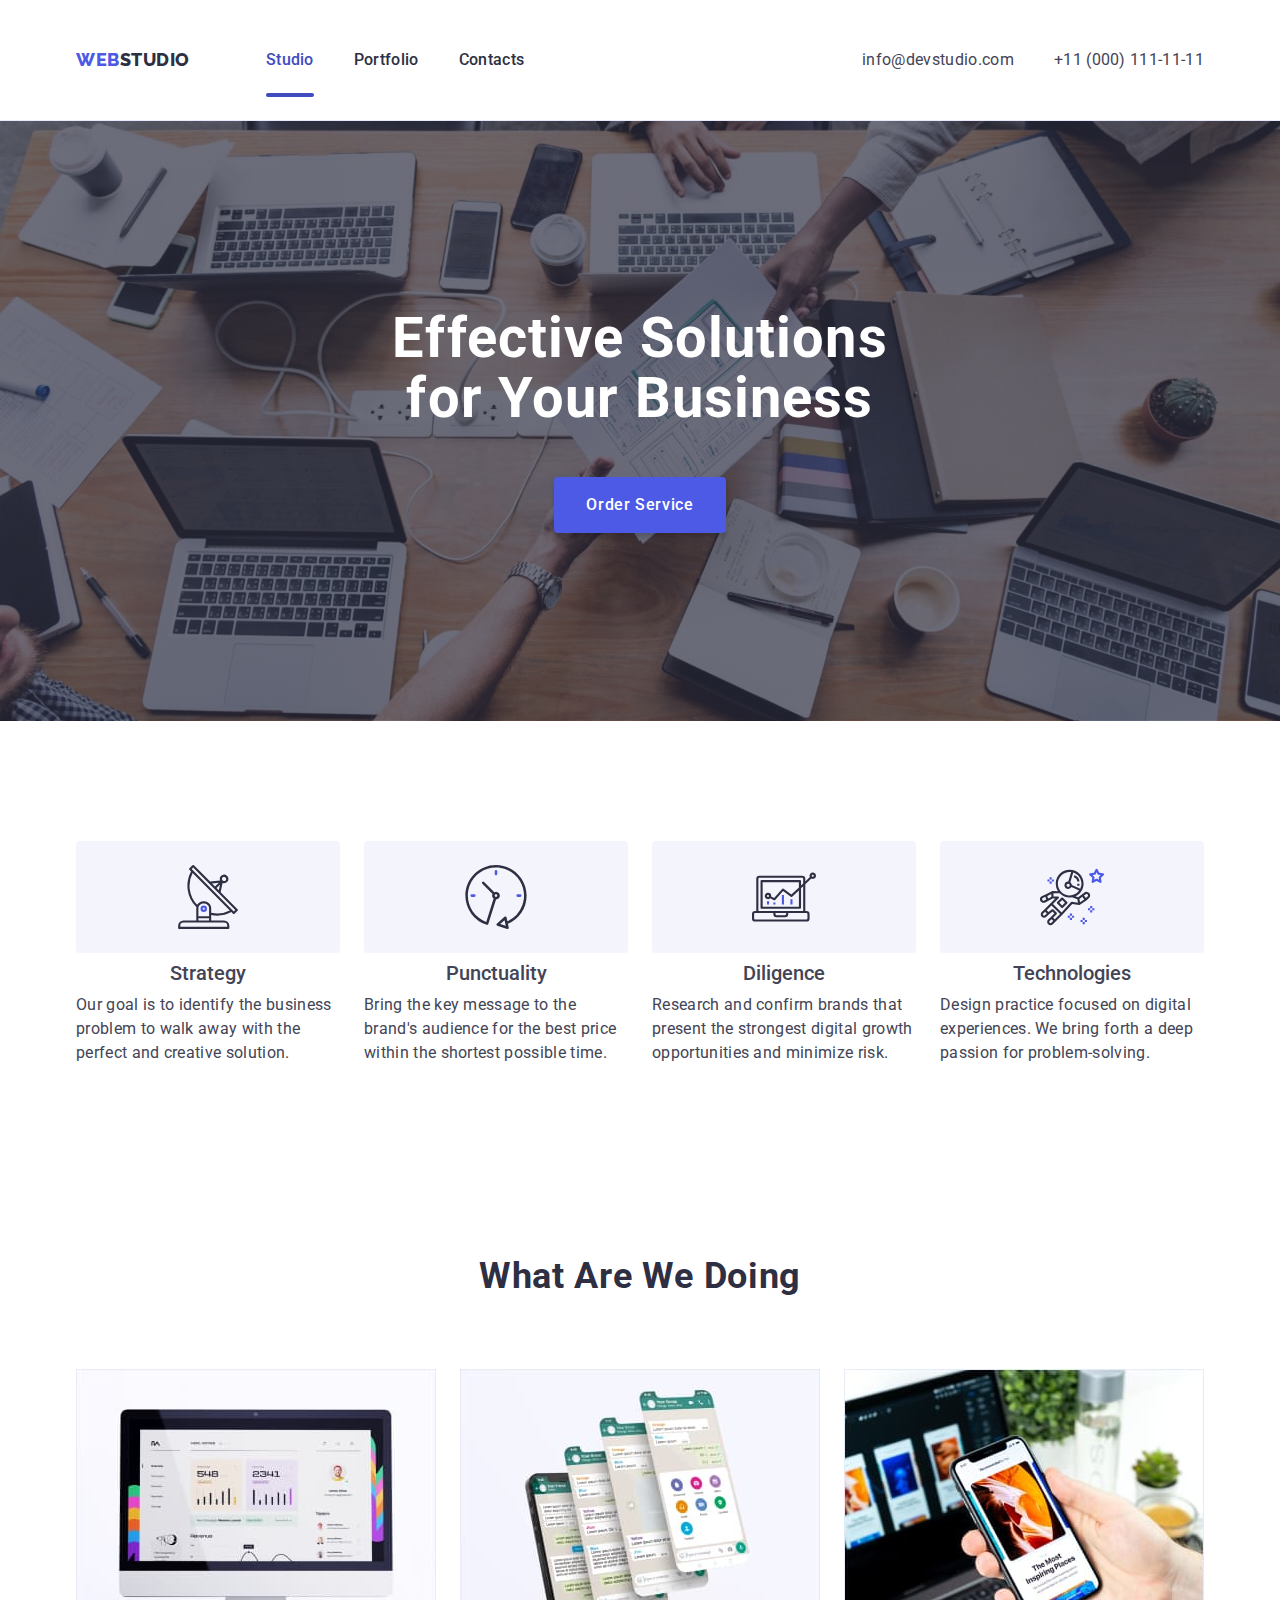
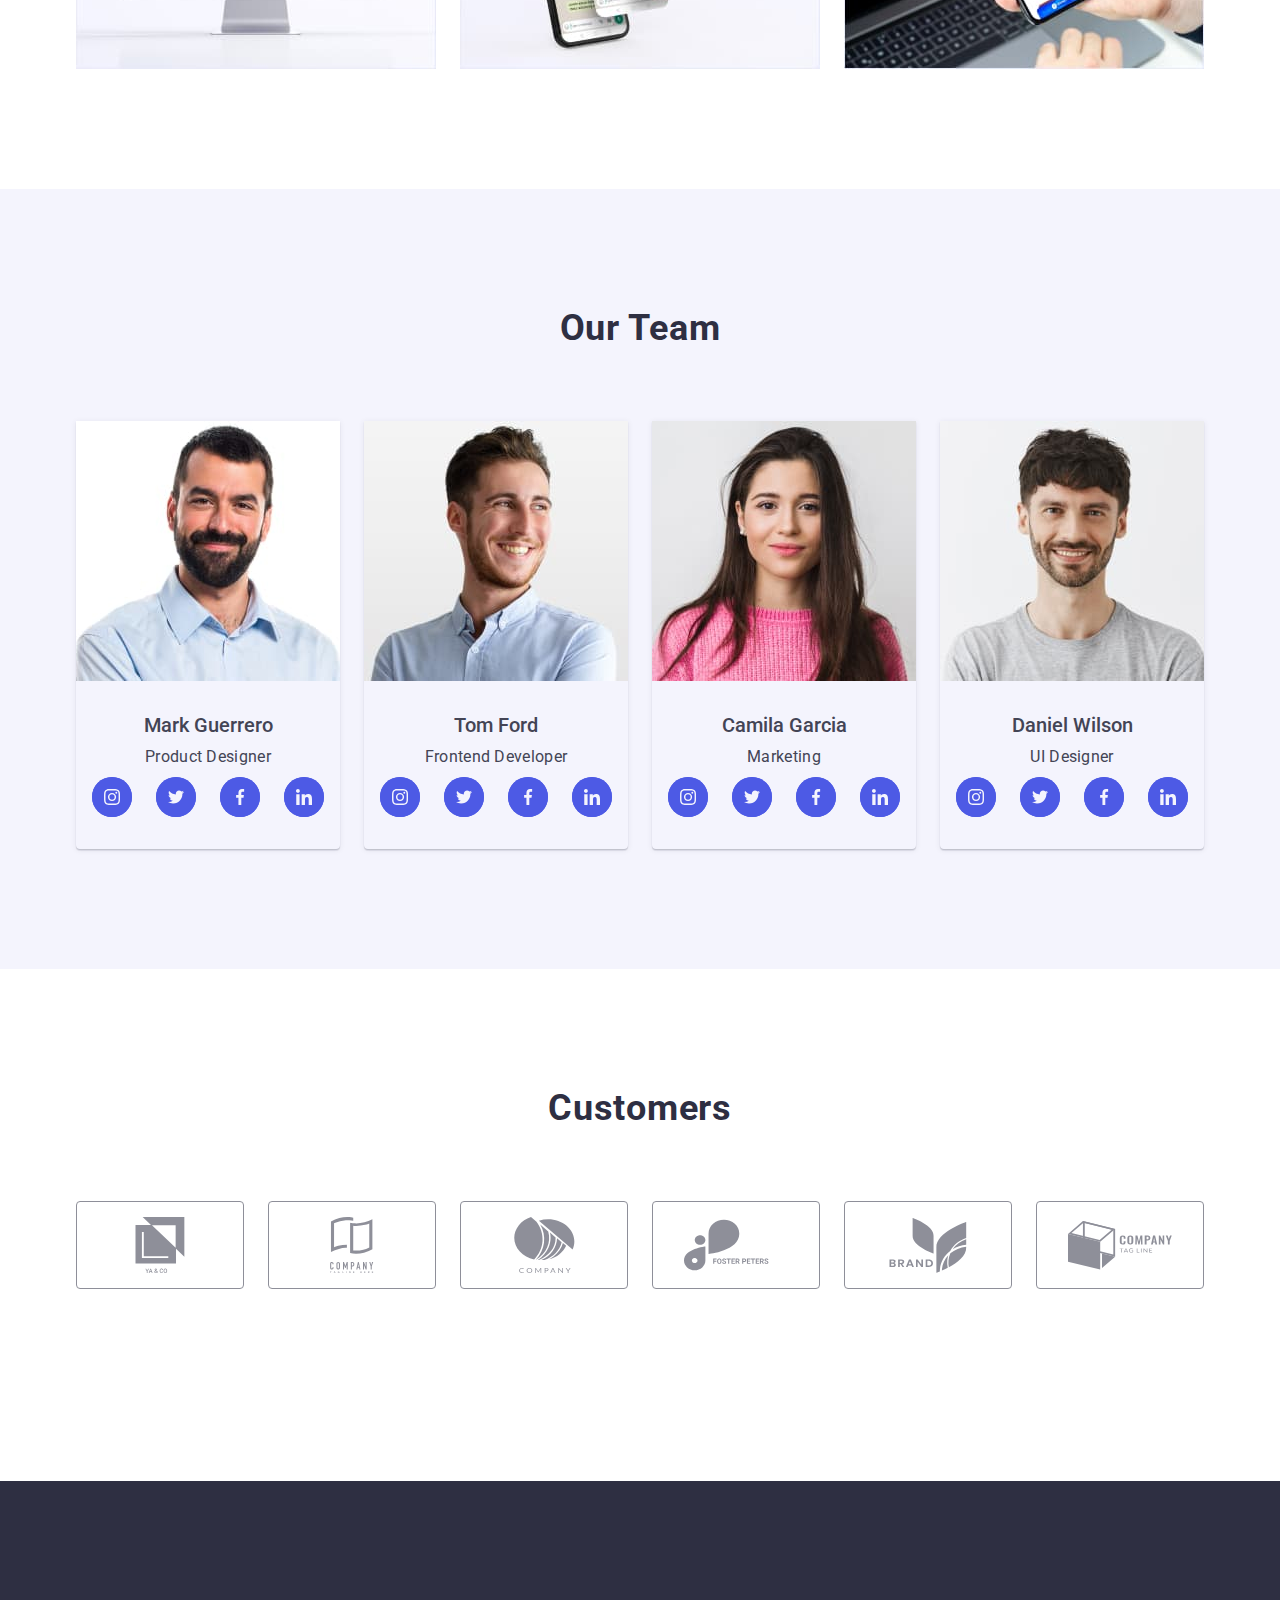
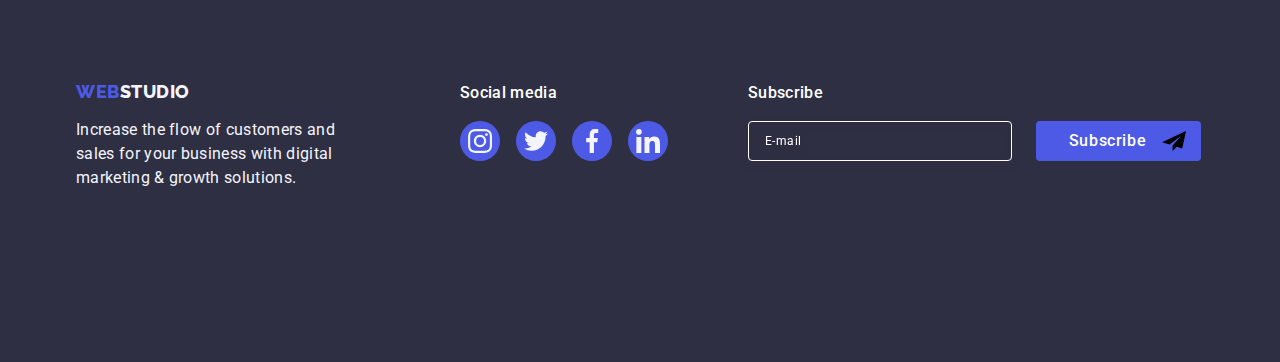
==== commit 40da410f: "task7-comment1" ====
--- a/index.html
+++ b/index.html
@@ -13,11 +13,14 @@
     <link rel="stylesheet" href="https://cdnjs.cloudflare.com/ajax/libs/modern-normalize/2.0.0/modern-normalize.min.css">
 
     <link rel="stylesheet" href="./css/styles.css">
+    <link rel="stylesheet" href="./css/media.css">
   </head>
   <body>
 
     <!-- header -->
-    <header  class="hedear-border">
+
+
+     <header  class="hedear-border">
       <div class="container header-nav">
 
         <nav class="nav-nav" >
@@ -30,35 +33,102 @@
       </nav>
    
 
-      <address class="address ">
+       <address class="address ">
         <ul class="list address-item">
           <li class="item"><a href="mailto:info@devstudio.com" class="address  link">info@devstudio.com</a></li>
           <li class="item"><a href="tel:+110001111111" class="address link">+11 (000) 111-11-11</a></li>
         </ul>
       </address>
 
+      <button type="button" class="button-open" data-menu-open>
+        <svg class="svg-menu" width="32" height="22">
+          <use href="./images/icons.svg#icon-open-menu"></use>
+        </svg>
+      </button>
+
+      <div class="menu is-hidden" data-menu>
+        <div>
+              <button type="button" class="button-menu" data-menu-close>
+                <svg class="svg-modal" width="8" height="8">
+                  <use href="./images/icons.svg#icon-close-black"></use>
+                </svg>
+              </button>
+        
+              <ul class="list nav-menu">
+               <li class="item-menu "><a href="./index.html" class="link-menu link">Studio</a></li>
+               <li class="item-menu "><a href="./portfolio.html" class="link-menu  link">Portfolio</a></li>
+               <li class="item-menu "><a href="" class="link-menu  link">Contacts</a></li>
+             </ul>
+        </div>
+        <div>
+
+          <address class="address-menu ">
+            <ul class="list address-item-menu">
+              <li class="item-menu"><a href="tel:+110001111111" class="address-menu link">+11 (000) 111-11-11</a></li>
+              <li class="item-menu"><a href="mailto:info@devstudio.com" class="address-menu  link">info@devstudio.com</a></li>
+              
+            </ul>
+          </address>
+
+             <ul class="list team-flex-menu">
+               <li class="style">
+                 <a href="" class="team-icon-back">
+                   <svg class="icon-fill-menu" width="24" height="24">
+                     <use href="./images/icons.svg#icon-instagram" >
+                     </use>
+                   </svg>
+                 </a>
+               </li>
+               <li class="style">
+                 <a href="" class="team-icon-back">
+                   <svg class="icon-fill-menu" width="24" height="24">
+                     <use href="./images/icons.svg#icon-twitter" >
+                     </use>
+                   </svg>
+                 </a>
+               </li>
+               <li class="style">
+                 <a href="" class="team-icon-back">
+                   <svg class="icon-fill-menu" width="24" height="24">
+                     <use href="./images/icons.svg#icon-facebook" >
+                     </use>
+                   </svg>
+                 </a>
+               </li>
+               <li class="style">
+                 <a href="" class="team-icon-back" >
+                   <svg class="icon-fill-menu" width="24" height="24">
+                     <use href="./images/icons.svg#icon-linkedin" >
+                     </use>
+                   </svg>
+                 </a>
+               </li>
+             </ul> 
+        </div>
+           </div>
+
      </div>
-    </header>
+    </header> 
+
     <!-- main -->
     <main>
 
       <!-- section1 -->
       
-      <section class="hero section-hero">
+     <section class="hero section-hero">
         <div class="container">
         <h1 class="header">Effective Solutions for Your Business</h1>
 
         <button type="button" class="button pointer " data-modal-open >Order Service</button>
       </div >
-    </section>
+    </section> 
       
-
       <!-- section2 Our operating principles -->
       
       <section class="section-principles">
         <div class="container">
        
-          <h2 class="header-two" hidden>Our operating principles</h2>
+          <h2 class="header-twoo" hidden>Our operating principles</h2>
         <ul class="list principles">
           <li class="item-principiles">
               <div class="principles-icon-back list principles-flex">
@@ -121,9 +191,10 @@
       </section>
 
       <!-- section 3 What are we doing -->
+
       <section class="section-what">
       <div class="container">
-        <h2 class="header-twoo header-twoo-text">What are we doing</h2>
+        <h2 class="header-twoo header-twoo-text what-text">What are we doing</h2>
         <ul class="list what">
           <li class="what-li">
             <img src="./images/monitor_1.jpg" alt="monitor" width="360" />
@@ -136,16 +207,19 @@
           </li>
         </ul>
         </div>
-      </section>
+      </section> 
 
       <!-- section 4 Our Team -->
+
       <section class="section-team">
       <div class="container">
       
         <h2 class="header-twoo header-twoo-text">Our Team</h2>
         <ul class="list team-team">
           <li class="team">
-            <img src="./images/Mark_1.jpg" alt="Mark Guerrero" width="264" />
+            <img
+            srcset="./images/Mark_1.jpg 1x, ./images/mark-2x.jpg 2x" 
+            src="./images/Mark_1.jpg" alt="Mark Guerrero" width="264" />
 
             <div class="section-four">
             <h3 class="header-three text-team-li">Mark Guerrero</h3>
@@ -189,7 +263,9 @@
           </li>
 
           <li class="team">
-            <img src="./images/Tom_1.jpg" alt="Tom Ford" width="264" />
+            <img 
+            srcset="./images/Tom_1.jpg 1x, ./images/tom-2x.jpg 2x "
+            src="./images/Tom_1.jpg" alt="Tom Ford" width="264" />
 
            <div class="section-four">
             <h3 class="header-three text-team-li">Tom Ford</h3>
@@ -233,7 +309,9 @@
           </li>
 
           <li class="team">
-            <img src="./images/Camila_1.jpg" alt="Camila Garcia" width="264" />
+            <img
+            srcset="./images/Camila_1.jpg 1x, ./images/comila-2x.jpg 2x" 
+            src="./images/Camila_1.jpg" alt="Camila Garcia" width="264" />
 
             <div class="section-four">
             <h3 class="header-three text-team-li">Camila Garcia</h3>
@@ -277,7 +355,9 @@
           </li>
 
           <li class="team">
-            <img src="./images/Daniel_1.jpg" alt="Daniel Wilson" width="264" />
+            <img 
+            srcset="./images/Daniel_1.jpg 1x, ./images/daniel-2x.jpg 2x"
+            src="./images/Daniel_1.jpg" alt="Daniel Wilson" width="264" />
 
             <div class="section-four">
             <h3 class="header-three text-team-li">Daniel Wilson</h3>
@@ -321,12 +401,12 @@
         </li>
       </ul>
       </div>
-    </section>
+    </section> 
     
     
     <!-- section 5 -->
     
-    <section class="section-customer">
+     <section class="section-customer">
       <div class="container">
         <h2 class="text-customer">Customers</h2>
         <ul class="list customer-flex">
@@ -380,7 +460,6 @@
           </li>
         </ul>
 
-
       </div>
 
     </section>
@@ -389,7 +468,7 @@
 
     <!-- footer -->
     
-    <footer class="footer">
+     <footer class="footer">
    <div class="container footer-flex-main"> 
     
     <div class="media-second">
@@ -400,7 +479,7 @@
         marketing & growth solutions.
       </p>
     </div>
-    <div >
+    <div class="media-social">
       <p class="media" >Social media</p>
 
       <ul class="list footer-flex-second">
@@ -462,7 +541,7 @@
     </div>
 
   </div>
-    </footer>
+    </footer> 
 
     <div class="backdrop is-hidden" data-modal>
       <div class="modal">
@@ -525,11 +604,13 @@
   
               <button type="submit" class="form-button-sand">Send</button>
           
-
         </form>
       </div>
 
-    </div>
+
+    </div> 
+
     <script src="./js/modal.js"></script>
+    <script src="./js/mobile-menu.js"></script>
   </body>
 </html>
--- a/css/styles.css
+++ b/css/styles.css
@@ -24,6 +24,10 @@
     display: block;
 }
 
+.no-scroll {
+    overflow: hidden;
+  }
+
 body {
    font-family: "Roboto", sans-serif;
    color: var(--address-color);
@@ -32,7 +36,9 @@
 }
 
 .container {
-width: 1158px;
+  
+max-width: 290px;
+       
 padding: 0 15px;
 margin: 0 auto;
 }
@@ -71,7 +77,7 @@
 font-size: 18px;
 line-height: 1.17;
 
-margin-right: 76px;
+/* margin-right: 76px; */
 
 /* display: flex; 
 align-items: center;*/
@@ -108,6 +114,7 @@
     }
 
 .link-link {
+    display: none;
 padding: 24px 0;
 
     font-weight: 500;
@@ -178,8 +185,7 @@
 }  */
 
 .address-item {
-    display: flex;
-    gap: 40px;
+    display: none;
 }
 
 /* .address-item .item+.item {
@@ -195,8 +201,6 @@
 }
 .address {
 margin-left: auto;
-/* padding-top: 24px; 
-padding-bottom: 24px; */
 
 font-family: "Roboto", sans-serif;
 font-style: normal;
@@ -219,14 +223,128 @@
 color:var(--hover-color);
 }
 
+.button-open {
+    display: none;
+}
+
+.button-menu {
+    display: block;
+    
+       width: 24px;
+       height: 24px;
+       border-radius: 50%;
+       background-color: transparent;
+   
+       display: flex;
+       align-items: center;
+       justify-content: center;
+   
+       border: 1px solid rgba(0, 0, 0, 0.1); 
+       padding: 0;
+       margin-left: auto;
+       margin-bottom: 32px;
+      
+       cursor: pointer;
+       transition: background-color 250ms cubic-bezier(0.4, 0, 0.2, 1), 
+       border 250ms cubic-bezier(0.4, 0, 0.2, 1);
+   
+   }
+   
+   .button-menu:hover,
+   .button-menu:focus {
+       border: none;
+       background-color: var(--hover-color);
+   }
+
+   .svg-menu {
+       stroke: #2E2F42;
+   }
+  
+   .menu {
+       display: none;
+       position: fixed;
+       top: 0;
+       z-index: 100;
+       width: 100%;
+       height: 100vh;
+
+       flex-direction: column;
+       justify-content: space-between;
+
+       padding: 24px 24px 40px 40px;
+       background: #FFFFFF;
+       box-shadow: 0px 2px 1px rgba(46, 47, 66, 0.08), 0px 1px 1px rgba(46, 47, 66, 0.16), 0px 1px 6px rgba(46, 47, 66, 0.08);
+   }
+
+  
+.link-menu {
+   font-weight: 700;
+   font-size: 36px;
+   line-height: 1.11;
+   
+   letter-spacing: 0.02em;
+      
+   color: #2E2F42;
+ 
+color: var(--logo-color);
+
+transition-property: color;
+transition-duration: 250ms;
+transition-timing-function: cubic-bezier(0.4, 0, 0.2, 1);
+}
+
+.link-menu:hover,
+.link-menu:focus {
+color:var(--hover-color);}
+
+.item-menu:not(:last-child) {
+   margin-bottom: 40px;
+} 
+
+.address-menu {
+   margin-left: auto;
+   
+   font-family: "Roboto", sans-serif;
+   font-style: normal;
+   font-weight: 500;
+   font-size: 20px;
+   line-height: 1.2;
+
+   letter-spacing: 0.02em;
+
+   color:  var(--address-color);
+   
+   transition-property: color;
+   transition-duration: 250ms;
+   transition-timing-function: cubic-bezier(0.4, 0, 0.2, 1);
+   
+   }
+   
+   .address-menu:hover,
+   .address-menu:focus {
+   color:var(--link-color);
+   font-weight: 700;
+   font-size: 36px;
+   line-height: 1.11px;
+   }
+
+   .icon-fill-menu {
+    fill: var(--background-section) ;
+}
+
+.team-flex-menu {
+    display: flex; 
+    justify-content:flex-start;
+   margin-top: 48px;
+   gap: 56px;
+}
+
 /* main */
 
 /* section1 */
 .header {
     font-weight: 700;
-    font-size: 56px;
-    line-height: 1.07;
-    
+ 
     text-align: center;
     letter-spacing: 0.02em;
     
@@ -234,14 +352,12 @@
 
     color: var(--background-main);
 
-    max-width: 496px;
-
     margin: 0 auto;
     
-    margin-bottom: 48px;
 }
 
 .section-hero {
+    margin: 0 auto;
     background-size: cover;
 
     padding-top: 188px;
@@ -251,18 +367,18 @@
 .hero {
 /* background: var(--logo-color); */
           
+
+    max-width: 290px;
+
     background-color: #2E2F42;
-    background-image: linear-gradient(rgba(46, 47, 66, 0.7), rgba(46, 47, 66, 0.7)),  
-                      url(../images/office_1.jpg);
+    
     background-repeat: no-repeat;
     background-position: center;
     background-size: cover;
-    max-width: 1440px;
+   
 
 text-align: center;
 }
-
-
 
 .button {
     min-width: 169px;
@@ -287,9 +403,6 @@
 
 transition: background-color 250ms cubic-bezier(0.4, 0, 0.2, 1);
 
-/* transition-property: background, box-shadow, color;
-transition-duration: 250ms;
-transition-timing-function: cubic-bezier(0.4, 0, 0.2, 1); */
 
 }
 
@@ -301,21 +414,17 @@
 
 color: var(--background-main);
 }
+
 /* section2 */
-
-.section-principles {
-    padding-top: 120px;
-    padding-bottom: 120px;
-}
  
 .principles-flex {
-    display: flex;
-    gap: 24px;
+    display: none;
+    /* gap: 24px;
     align-items: center;
-    justify-content: center;
-}
-
-.principles-icon-back {
+    justify-content: center; */
+}
+
+/* .principles-icon-back {
    
 width: 264px;
 height: 112px;
@@ -325,15 +434,15 @@
 
 margin-bottom: 8px;
 
-}
+} */
 
 .principles {
-    display: flex;
+    flex-wrap: wrap;
 }
 
 .item-principiles {
  width: 264px;
-  margin-right: 24px;
+ 
 }
 
 .item-principiles:last-child {
@@ -345,7 +454,7 @@
     margin-bottom: 8px;
 }
 
-.header-three {
+/* .header-three {
 font-weight: 500;
 font-size: 20px;
 line-height: 1.2;
@@ -354,7 +463,7 @@
 
 color: var(--logo-color);
 
-}
+} */
 
 .team {
     background-color: var(--background-main) 
@@ -362,12 +471,6 @@
     
     box-shadow: 0px 1px 6px rgba(46, 47, 66, 0.08), 0px 1px 1px rgba(46, 47, 66, 0.16), 0px 2px 1px rgba(46, 47, 66, 0.08);
     
-    
-    /* box-shadow: 0px 2px 1px 0px rgba(46, 47, 66, 0.08),
-
-     0px 1px 1px 0px rgba(46, 47, 66, 0.16),
-
-     0px 1px 6px 0px rgba(46, 47, 66, 0.08); */
 }
 
 .text {
@@ -382,9 +485,9 @@
 
 /* section 3 */
 
-.section-what {
+/* .section-what {
     padding-bottom: 120px;
-}
+} */
 
 .header-twoo {
 font-weight: 700;
@@ -405,7 +508,11 @@
 }
 
 .what {
-    display: flex; 
+    display: none; 
+}
+
+.what-text {
+    display: none; 
 }
 
 .what-li {
@@ -422,15 +529,13 @@
 
 .section-team {
 background-color: var(--background-section);
-padding-top: 120px;
-padding-bottom: 120px;
+
 }
 
 .team-team {
-    display: flex;
-    flex-grow: 1;
-    gap: 24px;
-    /* width: calc((100% - 72px)/4); */
+ flex-wrap: wrap;
+ margin: 0 auto; 
+ flex-grow: 1;
 }
 
 .team {
@@ -453,7 +558,6 @@
     
     text-align: center;
 }
-
 
 .team-flex {
      display: flex; 
@@ -485,11 +589,6 @@
 }
 
 /* section 5 */
-.section-customer {
-    padding-top: 120px;
-    padding-bottom: 120px;
-}
-
 
 .text-customer {
  
@@ -499,7 +598,6 @@
 font-size: 36px;
 line-height: 1.11;
 
-
 text-align: center;
 letter-spacing: 0.02em;
 text-transform: capitalize;
@@ -507,14 +605,12 @@
 color: var(--logo-color);
 
 margin-bottom: 72px;
-
 }
 
 .customer-flex {
-    display: flex;
-    gap: 24px;
-}
-
+ display: flex;
+ flex-wrap: wrap;
+}
 
 .customer-icon
 
@@ -532,7 +628,6 @@
     transition-property: color, border-color;
     transition-duration: 250ms;
     transition-timing-function: cubic-bezier(0.4, 0, 0.2, 1);
-    
 }
 
 .customer-flex-icon:hover {
@@ -567,20 +662,18 @@
 }   */
 
 
-
-
 /* footer */
 
 .footer {
 background: var(--logo-color);
-padding-top: 100px;
-padding-bottom: 100px;
+
 }
 
 .logo-item {
-    display: inline-block;
+    display: inline-block; 
     margin-bottom: 16px;
-}
+} 
+
 .logo-footer {
 font-family: "Raleway", sans-serif;
 font-style: normal;
@@ -623,14 +716,6 @@
 margin-bottom: 16px; 
 
 }
-.media-second {
-    margin-right: 120px;
-}
-
-.footer-flex-main {
-    display: flex;
-    align-items: baseline;
-}
 
 .footer-flex-second {
     display: flex;
@@ -663,19 +748,9 @@
 
 .form-subscribe {
    
-    margin-top: 100px;
-    margin-left: 80px;
-    gap: 24px;
-}
-
-.form-footer {
-    display: flex;
-    justify-content: center;
-    align-items: center;
-    gap: 24px;
-   
-    
-}
+
+}
+
 
 .label-subscribe {
 margin-bottom: 16px; 
@@ -718,8 +793,6 @@
 
 color: var(--background-main);
 }
-
-
 
 .button-subscribe {
 min-width: 165px; 
--- a/css/media.css
+++ b/css/media.css
@@ -0,0 +1,508 @@
+
+
+
+@media screen and (min-width: 428px) {
+    .container {
+        max-width: 428px;
+        }
+        /* header */
+
+        .button-open {
+            display: block;
+            width: 32px;
+            height: 22px;
+          border: transparent;
+          background-color: transparent; 
+        }
+        .menu {
+            display: block;
+        }
+
+        /* section 1 */
+        .hero {
+            max-width: 428px;
+
+            background-image: linear-gradient(rgba(46, 47, 66, 0.7), rgba(46, 47, 66, 0.7)),  
+                      url(../images/Dark-bg-mob.jpg);
+        }
+
+        @media (min-device-pixel-ratio: 2),
+        (min-resolution: 192dpi),
+        (min-resolution: 2dppx) {
+        .hero {
+          background-image:  linear-gradient(rgba(46, 47, 66, 0.7), rgba(46, 47, 66, 0.7)),  
+          url(../images/Dark-bg-mob-2x.jpg);
+        }}
+
+        .header {
+            font-size: 36px;
+            line-height: 1.11;
+            max-width: 320px;
+            margin-bottom: 72px;
+        }
+
+        .section-hero {
+            padding-top: 112px;
+            padding-bottom: 112px;
+        }
+    /* section 2 */
+
+    .section-principles {
+        padding-top: 96px;
+        padding-bottom: 96px;
+    }
+
+    .item-principiles {
+        width: 396px;
+        margin-bottom: 72px;
+        
+       }
+       .header-three {
+        font-weight: 700;
+        font-size: 36px;
+        line-height: 1.11;
+     
+        text-align: center;
+        }
+
+        .text {
+            font-weight: 500;
+        }
+
+      /* section 4 */
+        .container > .team-team {
+            max-width: 294px;
+        }
+
+        .section-team {
+            padding-top: 96px;
+            padding-bottom: 96px;
+            }
+
+         .team {
+            margin-top: 72px;
+         }
+
+         .section-four > .header-three {
+            font-weight: 500;
+            font-size: 20px;
+            line-height: 1.2;
+         }
+         .text-team {font-weight: 400;
+            font-size: 16px;  
+        } 
+        /* section 5 */
+        .section-customer {
+            padding-top: 96px;
+            padding-bottom: 96px;
+        }
+        .customer-flex {
+          gap: 16px;
+     
+           }
+        .customer-icon {
+            margin-bottom: 72px;
+        }
+          /* footer */
+    .footer {
+        padding-top: 96px;
+        padding-bottom: 96px;
+        }
+    .media-second {
+        /* display: block;
+        text-align: center; */
+        margin-bottom: 72px;
+    } 
+   .media-social {
+    display: block;
+   text-align: center;
+   }
+   .footer-flex-second {
+    display: flex;
+    justify-content: center;
+    gap: 16px;
+}
+
+.input-subscribe {
+    width: 398px;
+   }
+
+   .form-subscribe {
+margin-top: 72px;
+    }
+    .label-subscribe {
+         text-align: center;
+            }
+    .button-subscribe {
+        margin: 0 auto;
+        margin-top: 16px;
+    }
+    
+    .text-footer {
+        display: block;
+        margin: 0 auto;
+    }
+    .logo {   
+        margin-right: 0;
+        }
+    .logo-item {
+      display: flex;
+      justify-content: center;
+      margin-bottom: 16px; 
+        }
+    .menu {
+        display: flex;
+        }
+    }
+
+
+
+@media screen and (min-width: 768px ) and (max-width: 1157px ) {
+
+    .container {
+        max-width: 768px;
+        }
+       /* header */
+    .link-link {
+        display: block;
+       }
+
+    .logo {
+        margin-right: 120px;
+}
+
+    .address-item {
+        display: block;
+    }
+    .item:first-child {
+        margin-bottom: 12px;
+    }
+    .button-open {
+        display: none;
+    }
+    .menu {
+        display: none;
+    }
+
+        /* section 1 */
+    
+        .hero {
+            max-width: 768px;
+
+            background-image: linear-gradient(rgba(46, 47, 66, 0.7), rgba(46, 47, 66, 0.7)),  
+            url(../images/Dark-bg-tab.jpg);
+        }
+
+        @media (min-device-pixel-ratio: 2),
+  (min-resolution: 192dpi),
+  (min-resolution: 2dppx) {
+  .hero {
+    background-image:  linear-gradient(rgba(46, 47, 66, 0.7), rgba(46, 47, 66, 0.7)),  
+    url(../images/Dark-bg-tab-2x.jpg);
+  }}
+
+        .header {
+            
+            font-size: 56px;
+            line-height: 1.07;
+            max-width: 496px;        
+            margin-bottom: 36px;
+        }
+
+        .section-hero {
+            padding-top: 112px;
+            padding-bottom: 112px;
+        }
+
+    /* section 2 */
+    .section-principles {
+        padding-top: 96px;
+        padding-bottom: 96px;
+    }
+    .item-principiles {
+        width: 356px;
+      
+        margin-bottom: 72px;
+       }
+
+       .item-principiles:nth-child(even) {
+        margin-left: 24px;
+       }
+
+       .principles {
+        display: flex;
+    }
+    .header-three {
+        font-weight: 700;
+        font-size: 36px;
+        line-height: 1.11;
+     
+        text-align: center;
+        }
+        .text {
+            font-weight: 500;
+        }
+        /* section 4 */
+
+         .container > .team-team {
+            max-width: 582px;
+            } 
+        .section-team {
+            padding-top: 96px;
+            padding-bottom: 96px;
+            }
+        
+        .team-team {
+            display: flex;
+            gap: 24px;
+            }
+            .team {
+                margin-top: 0;
+            }
+            .team:nth-child(n+3) {
+                margin-top: 64px;
+             }
+             
+             .section-four > .header-three {
+                font-weight: 500;
+                font-size: 20px;
+                line-height: 1.2;
+             }
+             .text-team {font-weight: 400;
+                font-size: 16px;  
+    } 
+    /* section 5 */
+    .section-customer {
+        padding-top: 96px;
+        padding-bottom: 96px;
+    }
+    .customer-flex {
+        gap: 24px;
+       justify-content: center;
+         }
+    .customer-icon {
+        margin-bottom: 72px;
+    }
+    /* footer */
+    .footer {
+        padding: 96px 108px;
+        
+        }
+    .footer-flex-main {
+        display: flex;
+        flex-wrap: wrap;
+         gap: 24px;
+        }
+    .logo-item { 
+        display: inline-block; 
+        }
+    .media-social {
+        text-align: left;
+        }
+    .label-subscribe {
+        text-align: left;
+               }
+    .input-subscribe {
+        width: 264px;
+               }
+    .form-footer {
+        display: flex;
+                gap: 24px;
+                
+            }
+    .form-subscribe {
+        margin-top: 0;
+    }
+    .button-subscribe {
+       
+        margin-top: 0;
+    }
+}
+
+
+@media screen and (min-width: 1158px) {
+    .container {
+        max-width: 1158px;
+        }
+        /* header */
+        .link-link {
+            display: block;
+        }
+        .address-item {
+            display: flex;
+            gap: 40px;
+        }
+
+        .button-open {
+            display: none;
+        }
+        .menu {
+            display: none;
+        }
+
+        /* section 1 */
+
+        .hero {
+            max-width: 1440px;
+
+            background-image: linear-gradient(rgba(46, 47, 66, 0.7), rgba(46, 47, 66, 0.7)),  
+                      url(../images/office_1.jpg);
+        }
+
+        @media (min-device-pixel-ratio: 2),
+        (min-resolution: 192dpi),
+        (min-resolution: 2dppx) {
+        .hero {
+          background-image:  linear-gradient(rgba(46, 47, 66, 0.7), rgba(46, 47, 66, 0.7)),  
+          url(../images/office-2x.jpg);
+        }}
+
+    
+        .header {
+            
+            font-size: 56px;
+            line-height: 1.07; 
+            max-width: 496px;       
+            margin-bottom: 48px;
+        }
+
+        .section-hero {
+         
+            padding-top: 188px;
+            padding-bottom: 188px;
+        }
+        /* section 2 */
+
+        .section-principles {
+            padding-top: 120px;
+            padding-bottom: 120px;
+        }
+
+.principles-flex {
+    display: flex;
+    gap: 24px;
+    align-items: center;
+    justify-content: center;
+}
+
+.principles-icon-back {
+   
+width: 264px;
+height: 112px;
+
+background: var(--background-section);
+border-radius: 4px;
+
+margin-bottom: 8px;
+
+}
+
+.principles {
+    display: flex;
+}
+
+.item-principiles {
+    width: 264px;
+     margin-right: 24px;
+   }
+
+   .header-three {
+    font-weight: 500;
+    font-size: 20px;
+    line-height: 1.2;
+
+    }
+
+    .text {
+        font-weight: 400;
+    }
+    /* section 3 */
+    .what {
+        display: flex; 
+    }
+
+    .what-text {
+        display: block; 
+    }
+
+    .section-what {
+        padding-bottom: 120px;
+    }
+    
+    /* section 4 */
+    .container > .team-team {
+        max-width: 1158px;
+    }
+.team-team {
+    display: flex;
+    
+    gap: 24px;
+    /* width: calc((100% - 72px)/4); */
+}
+
+.section-team {
+    padding-top: 120px;
+    padding-bottom: 120px;
+    }
+    .team {
+        margin-top: 0px;
+     }
+     /* section 5 */
+     .section-customer {
+        padding-top: 120px;
+        padding-bottom: 120px;
+    }
+    .customer-flex {
+        display: flex;
+        gap: 24px;
+    }
+    /* footer */
+    .footer {
+        padding-top: 100px;
+        padding-bottom: 100px;
+        }
+    .footer-flex-main {
+        display: flex;
+        align-items: baseline;
+    }
+    
+.form-footer {
+    display: flex;
+    justify-content: center;
+    align-items: center;
+    gap: 24px;
+}
+.media-second {
+    margin-right: 120px;
+}
+.input-subscribe {
+    width: 264px;
+   }
+   .button-subscribe {
+    margin-top: 0;
+}
+.form-subscribe {
+    margin-top: 100px;
+    gap: 24px;
+    margin-left: 80px;
+}
+.media-social {
+    text-align: left;
+}
+.label-subscribe {
+    text-align: left;
+       }
+
+    .logo {
+        margin-right: 76px;
+}
+.logo-item {
+     display: inline-block; 
+}
+}
+
+
+
+
+
+
